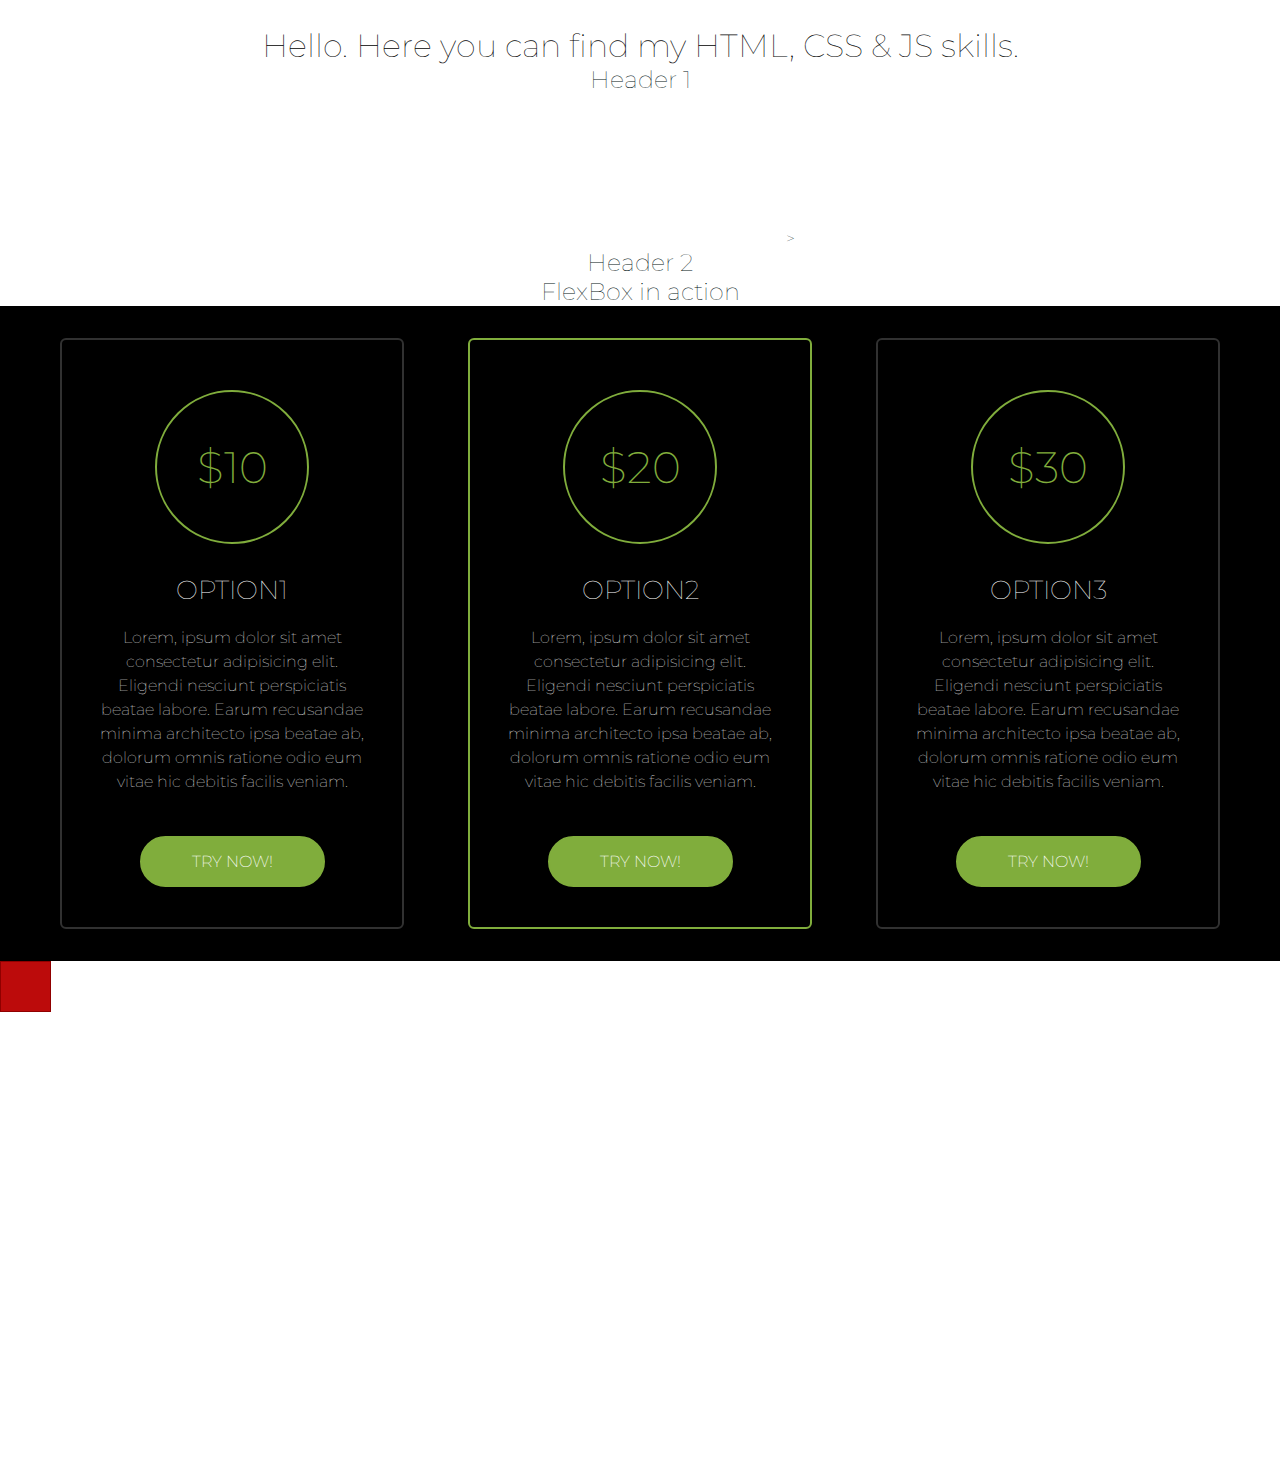
==== index.html @ 3c38c0ca "rename file" ====
<!DOCTYPE html>
<html>
    <head>
        <script src="p5.js" type="text/javaScript"></script>
        <script src="script.js"> type="text/javaScript"</script> 
        <link rel="stylesheet", href="style.css">
    </head>
    <body>
        <h1 id="home"> Hello. Here you can find my HTML, CSS & JS skills.</h1>
        <ul class="mainlist">
            <li><h2>Header 1</h2></li>
            <canvas></canvas>>
            <li><h2>Header 2</h2></li>
            <li><h2>FlexBox in action</h2></li>
            
                <div class="flexbox">
                    <div class="box">
                        <div class="pricetag">$10</div>
                        <h1 class="box_header"> Option1</h1>
                    <p class="box_txt">Lorem, ipsum dolor sit amet consectetur adipisicing elit. Eligendi nesciunt perspiciatis beatae labore. Earum recusandae minima architecto ipsa beatae ab, dolorum omnis ratione odio eum vitae hic debitis facilis veniam.</p>
                    <button class="box_btn">Try now!</button>
                </div>
                <div id="featured_box" class="box">
                        <div class="pricetag">$20</div>
                        <h1 class="box_header"> Option2</h1>
                    <p class="box_txt">Lorem, ipsum dolor sit amet consectetur adipisicing elit. Eligendi nesciunt perspiciatis beatae labore. Earum recusandae minima architecto ipsa beatae ab, dolorum omnis ratione odio eum vitae hic debitis facilis veniam.</p>
                    <button class="box_btn">Try now!</button>
                </div>
                <div class="box">
                        <div class="pricetag">$30</div>
                        <h1 class="box_header"> Option3</h1>
                    <p class="box_txt">Lorem, ipsum dolor sit amet consectetur adipisicing elit. Eligendi nesciunt perspiciatis beatae labore. Earum recusandae minima architecto ipsa beatae ab, dolorum omnis ratione odio eum vitae hic debitis facilis veniam.</p>
                    <button class="box_btn">Try now!</button>
                </div>
              
                </div>
        </ul>
    </body>
</html>
---- style.css ----
@import url('https://fonts.googleapis.com/css?family=Montserrat:100,200,300,400,500,600,700,800,900');
/* set all default paddings and margins to zero*/
* {
    margin: 0;
    padding: 0;
    font-family: 'Montserrat';
    font-weight: 100;
    font-stretch: semi-expanded;
    }

.button {
    -webkit-transition-duration: 1.4s; /* Safari */
    transition-duration: 0.4s;
}

#home {
   color: rgb(0, 0, 0);
   text-align: center;
   padding-top: 2%;
    
}

.mainlist {
    color: rgb(0, 17, 17);
    text-align: center;
    list-style: none;
}

.flexbox {
    background: linear-gradient(119.01deg, #000000 0%, #000000 122.61%);
    display: flex;
    flex-flow: row wrap;
    justify-content: center;
    align-items: center;
    margin: auto;
}

.box {
    background-color:none;
    border: 2px solid rgba(247, 247, 247, 0.2);
    padding: 20px;
    height: 100%;
    text-align: center;
    margin: 2em;
    max-width: 300px;
    border-radius: 6px;

 
}

.box_btn {
    color: white;
    background-color: #80AD3C;
    border: 2px solid #80AD3C;
    text-transform: uppercase;
    font-size: 16px;
    font-weight: 200;
    padding: 14px;
    padding-left: 50px;
    padding-right: 50px;
    border-radius: 111px;
    cursor: pointer;
    margin-bottom: 20px;
}

.box_btn:hover {
    background-color: rgb(0, 0, 0, 0);
    transition-duration: 0.5s;
    border: 2px solid #80AD3C;


}

.box_header {
    padding-bottom: 20px;
    color: white;
    text-transform: uppercase;
    font-size: 26px;
}

.box_txt {
    padding-bottom: 22px;
    padding-left: 10px;
    padding-right: 10px;
    color: white;
    line-height: 150%;
    margin-bottom: 20px;
}

.pricetag {
    border: 2px solid #80AD3C;
    background: none;
    border-radius: 50%;
    color: #80AD3C;
    height: 150px;
    width: 150px;
    line-height: 150px;
    font-size: 44px;
    font-weight: 200;
    text-align: center; 
    margin: auto;
    margin-bottom: 30px;
    margin-top: 30px;
}

#featured_box {
    border: 2px solid #80AD3C;


}
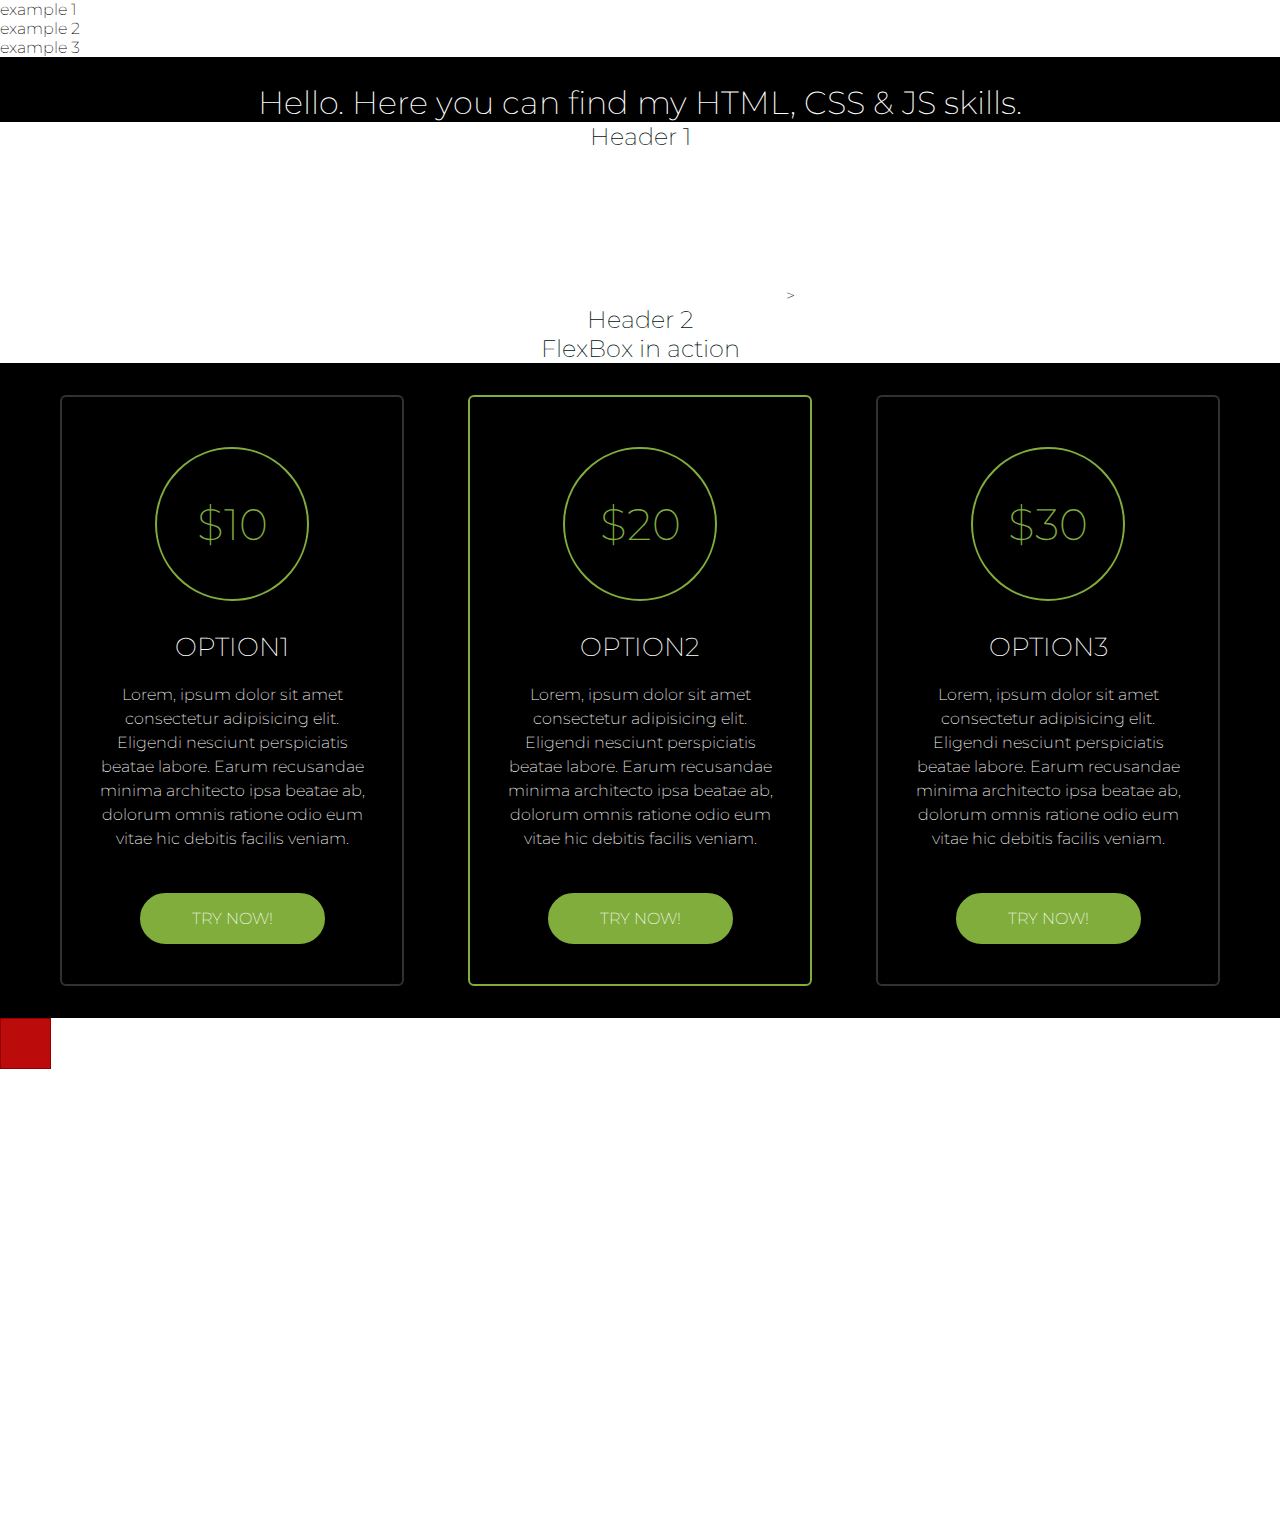
==== commit 0d9b26f8: "header + navbar" ====
--- a/index.html
+++ b/index.html
@@ -6,6 +6,20 @@
         <link rel="stylesheet", href="style.css">
     </head>
     <body>
+        <div id="header">
+            <div id="navbar">
+                <div id="nav__item">
+                    example 1
+                </div>
+                 <div id="nav__item">
+                    example 2
+                </div>
+                <div id="nav__item">
+                    example 3
+                </div>
+
+            </div>
+        </div>
         <h1 id="home"> Hello. Here you can find my HTML, CSS & JS skills.</h1>
         <ul class="mainlist">
             <li><h2>Header 1</h2></li>
--- a/style.css
+++ b/style.css
@@ -5,7 +5,7 @@
     margin: 0;
     padding: 0;
     font-family: 'Montserrat';
-    font-weight: 100;
+    font-weight: 200;
     font-stretch: semi-expanded;
     }
 
@@ -14,10 +14,21 @@
     transition-duration: 0.4s;
 }
 
+.navbar {
+    display: flex;
+    flex-flow:  row wrap;
+    justify-content: center;
+    margin: auto;
+    align-items: center;
+
+}
+
 #home {
-   color: rgb(0, 0, 0);
+   color: rgb(255, 255, 255);
    text-align: center;
    padding-top: 2%;
+   font-weight: 200;
+   background: #000000;
     
 }
 
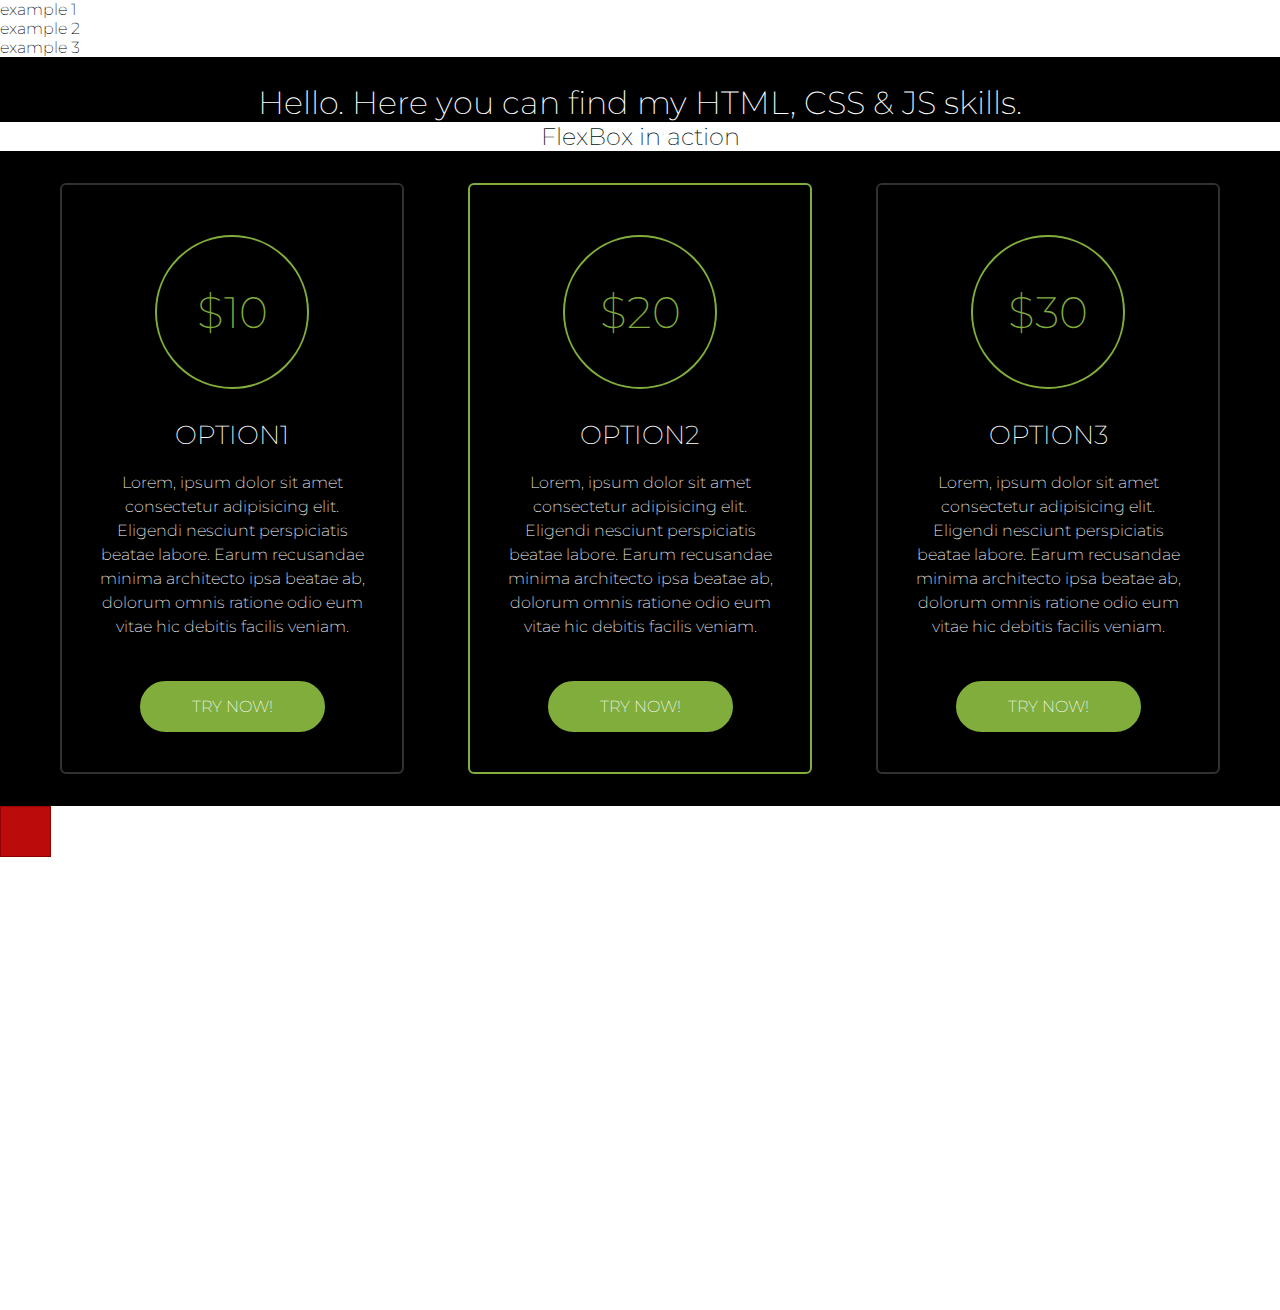
==== commit be3eb745: "fixes" ====
--- a/index.html
+++ b/index.html
@@ -19,12 +19,10 @@
                 </div>
 
             </div>
+            <h1 id="home"> Hello. Here you can find my HTML, CSS & JS skills.</h1>
         </div>
-        <h1 id="home"> Hello. Here you can find my HTML, CSS & JS skills.</h1>
+        
         <ul class="mainlist">
-            <li><h2>Header 1</h2></li>
-            <canvas></canvas>>
-            <li><h2>Header 2</h2></li>
             <li><h2>FlexBox in action</h2></li>
             
                 <div class="flexbox">
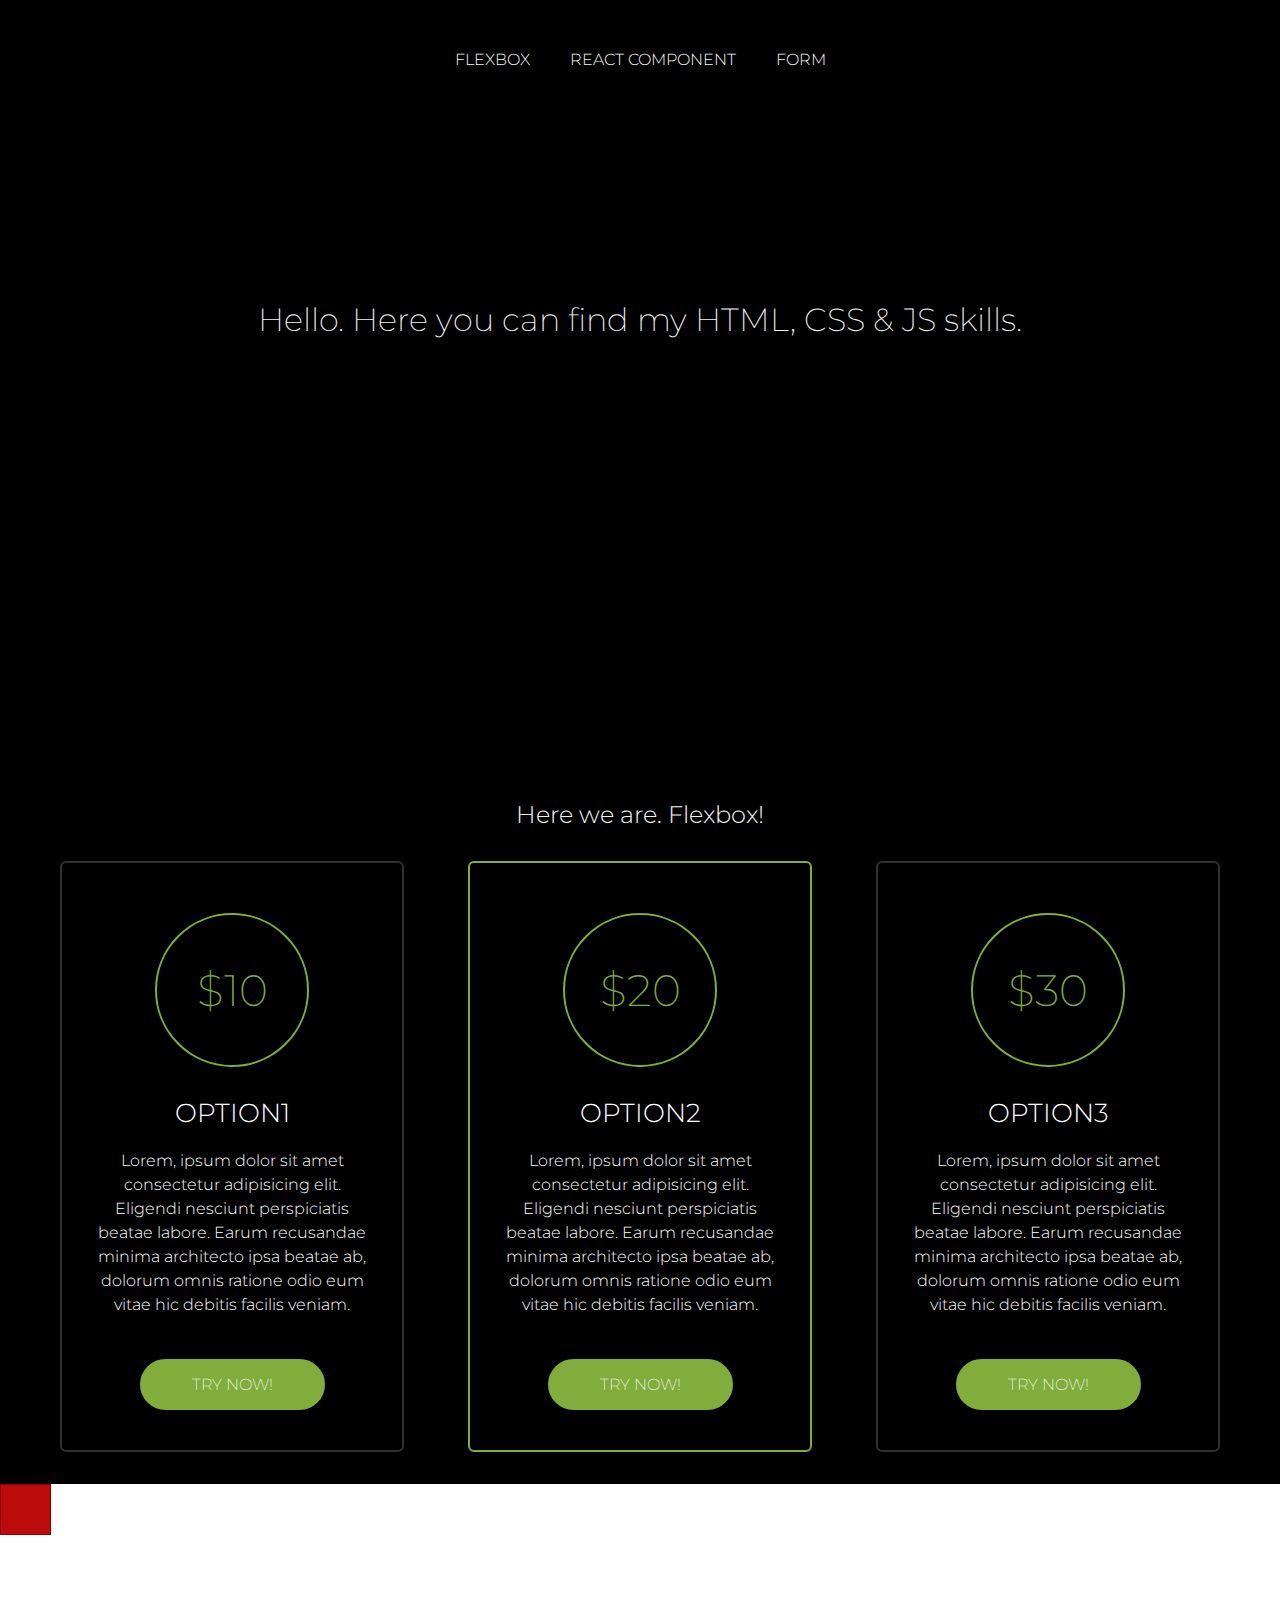
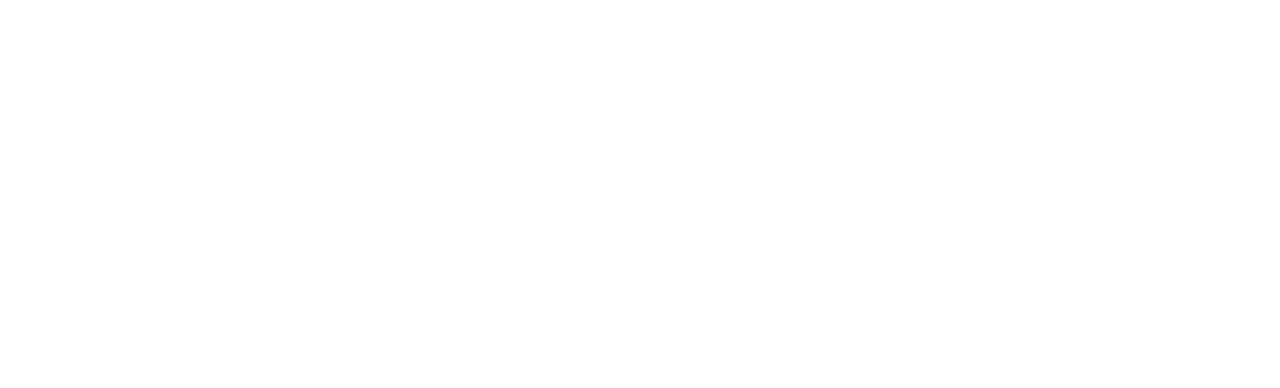
==== commit a297c8cd: "major update" ====
--- a/index.html
+++ b/index.html
@@ -6,16 +6,16 @@
         <link rel="stylesheet", href="style.css">
     </head>
     <body>
-        <div id="header">
-            <div id="navbar">
-                <div id="nav__item">
-                    example 1
+        <div class="header">
+            <div class="navbar">
+                <div class="nav__item">
+                    Flexbox
                 </div>
-                 <div id="nav__item">
-                    example 2
+                 <div class="nav__item">
+                    React Component
                 </div>
-                <div id="nav__item">
-                    example 3
+                <div class="nav__item">
+                    Form
                 </div>
 
             </div>
@@ -23,8 +23,7 @@
         </div>
         
         <ul class="mainlist">
-            <li><h2>FlexBox in action</h2></li>
-            
+                <li><h2>Here we are. Flexbox!</h2></li>
                 <div class="flexbox">
                     <div class="box">
                         <div class="pricetag">$10</div>
--- a/style.css
+++ b/style.css
@@ -5,7 +5,7 @@
     margin: 0;
     padding: 0;
     font-family: 'Montserrat';
-    font-weight: 200;
+    font-weight: 300;
     font-stretch: semi-expanded;
     }
 
@@ -13,29 +13,50 @@
     -webkit-transition-duration: 1.4s; /* Safari */
     transition-duration: 0.4s;
 }
+.header {
+    background: #000000;
+    height: 800px;
+    
+}
 
 .navbar {
+    position: fixed;
+    width: 100%;
+    background: #000000;
     display: flex;
+    text-transform: uppercase;
     flex-flow:  row wrap;
     justify-content: center;
     margin: auto;
     align-items: center;
+    color: whitesmoke;
+    padding-top: 30px;
 
 }
 
+.nav__item {
+    padding: 20px;
+}
+
 #home {
-   color: rgb(255, 255, 255);
+   color: whitesmoke;
    text-align: center;
-   padding-top: 2%;
    font-weight: 200;
    background: #000000;
+   padding-top: 300px;
+   display: block;
+   padding-left: 30px;
+   padding-right: 30px;
+
     
 }
 
 .mainlist {
-    color: rgb(0, 17, 17);
+    color: whitesmoke;
     text-align: center;
     list-style: none;
+    background-color: #000000;
+    
 }
 
 .flexbox {
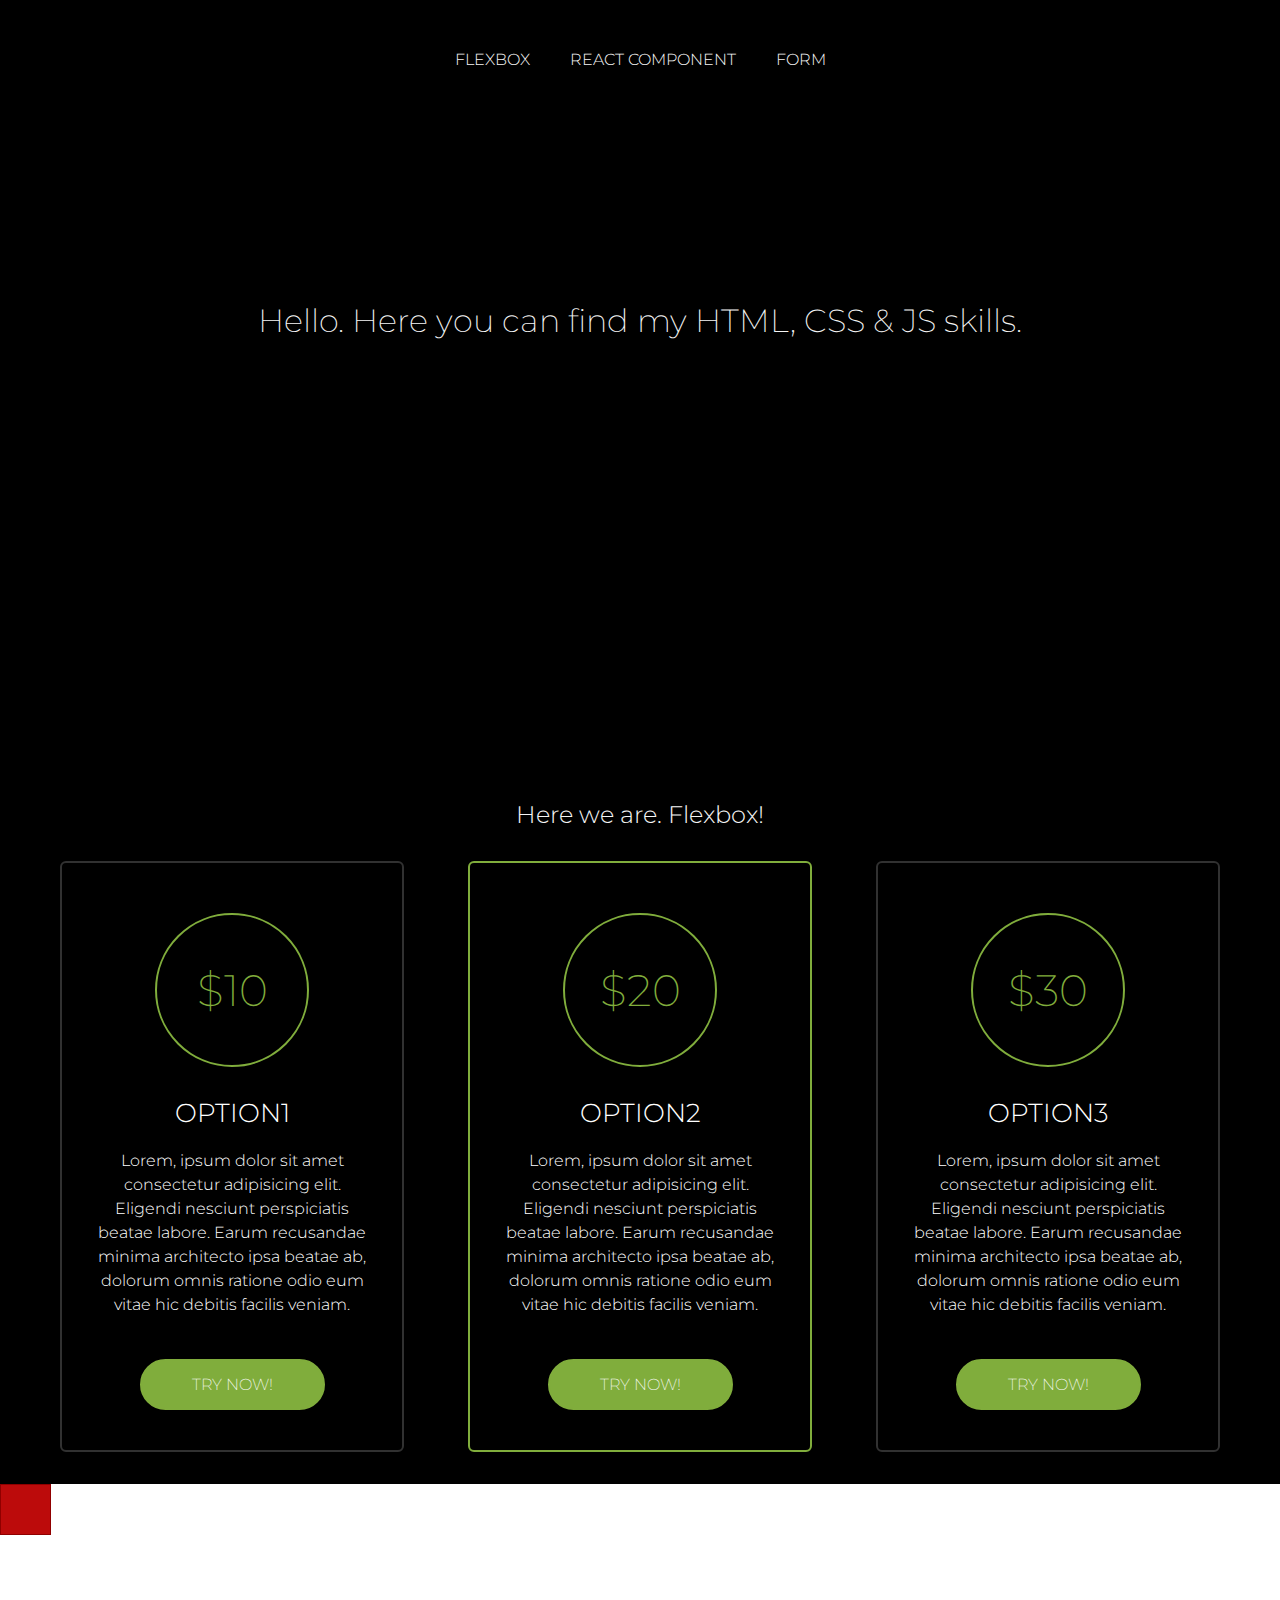
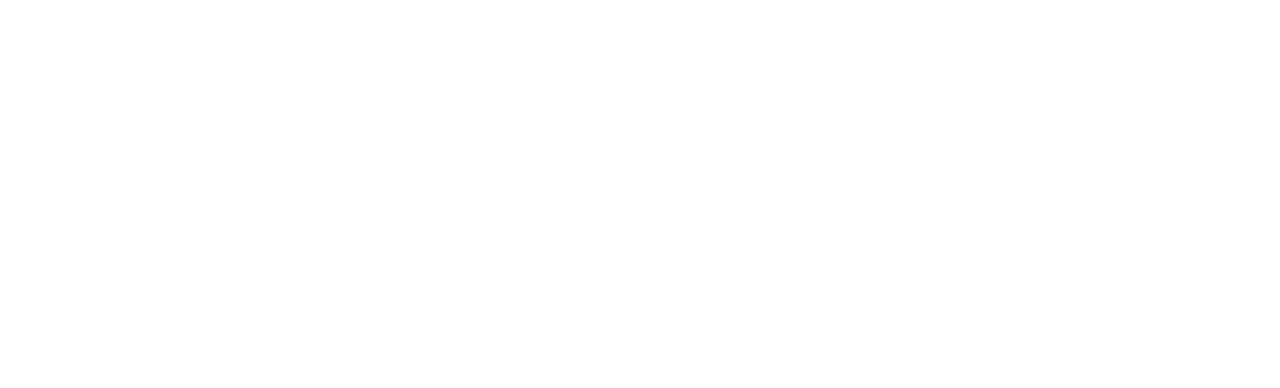
==== commit a3c85ee3: "new classes for titiles" ====
--- a/index.html
+++ b/index.html
@@ -19,11 +19,11 @@
                 </div>
 
             </div>
-            <h1 id="home"> Hello. Here you can find my HTML, CSS & JS skills.</h1>
+            <h1><div class="title"> Hello. Here you can find my HTML, CSS & JS skills.</div></h1>
         </div>
         
         <ul class="mainlist">
-                <li><h2>Here we are. Flexbox!</h2></li>
+                <h2><div class="section__title" id="flexbox_ttl">Here we are. Flexbox!</div></h2>
                 <div class="flexbox">
                     <div class="box">
                         <div class="pricetag">$10</div>
--- a/style.css
+++ b/style.css
@@ -38,7 +38,7 @@
     padding: 20px;
 }
 
-#home {
+.title {
    color: whitesmoke;
    text-align: center;
    font-weight: 200;
@@ -47,6 +47,7 @@
    display: block;
    padding-left: 30px;
    padding-right: 30px;
+   line-height: 130%;
 
     
 }
